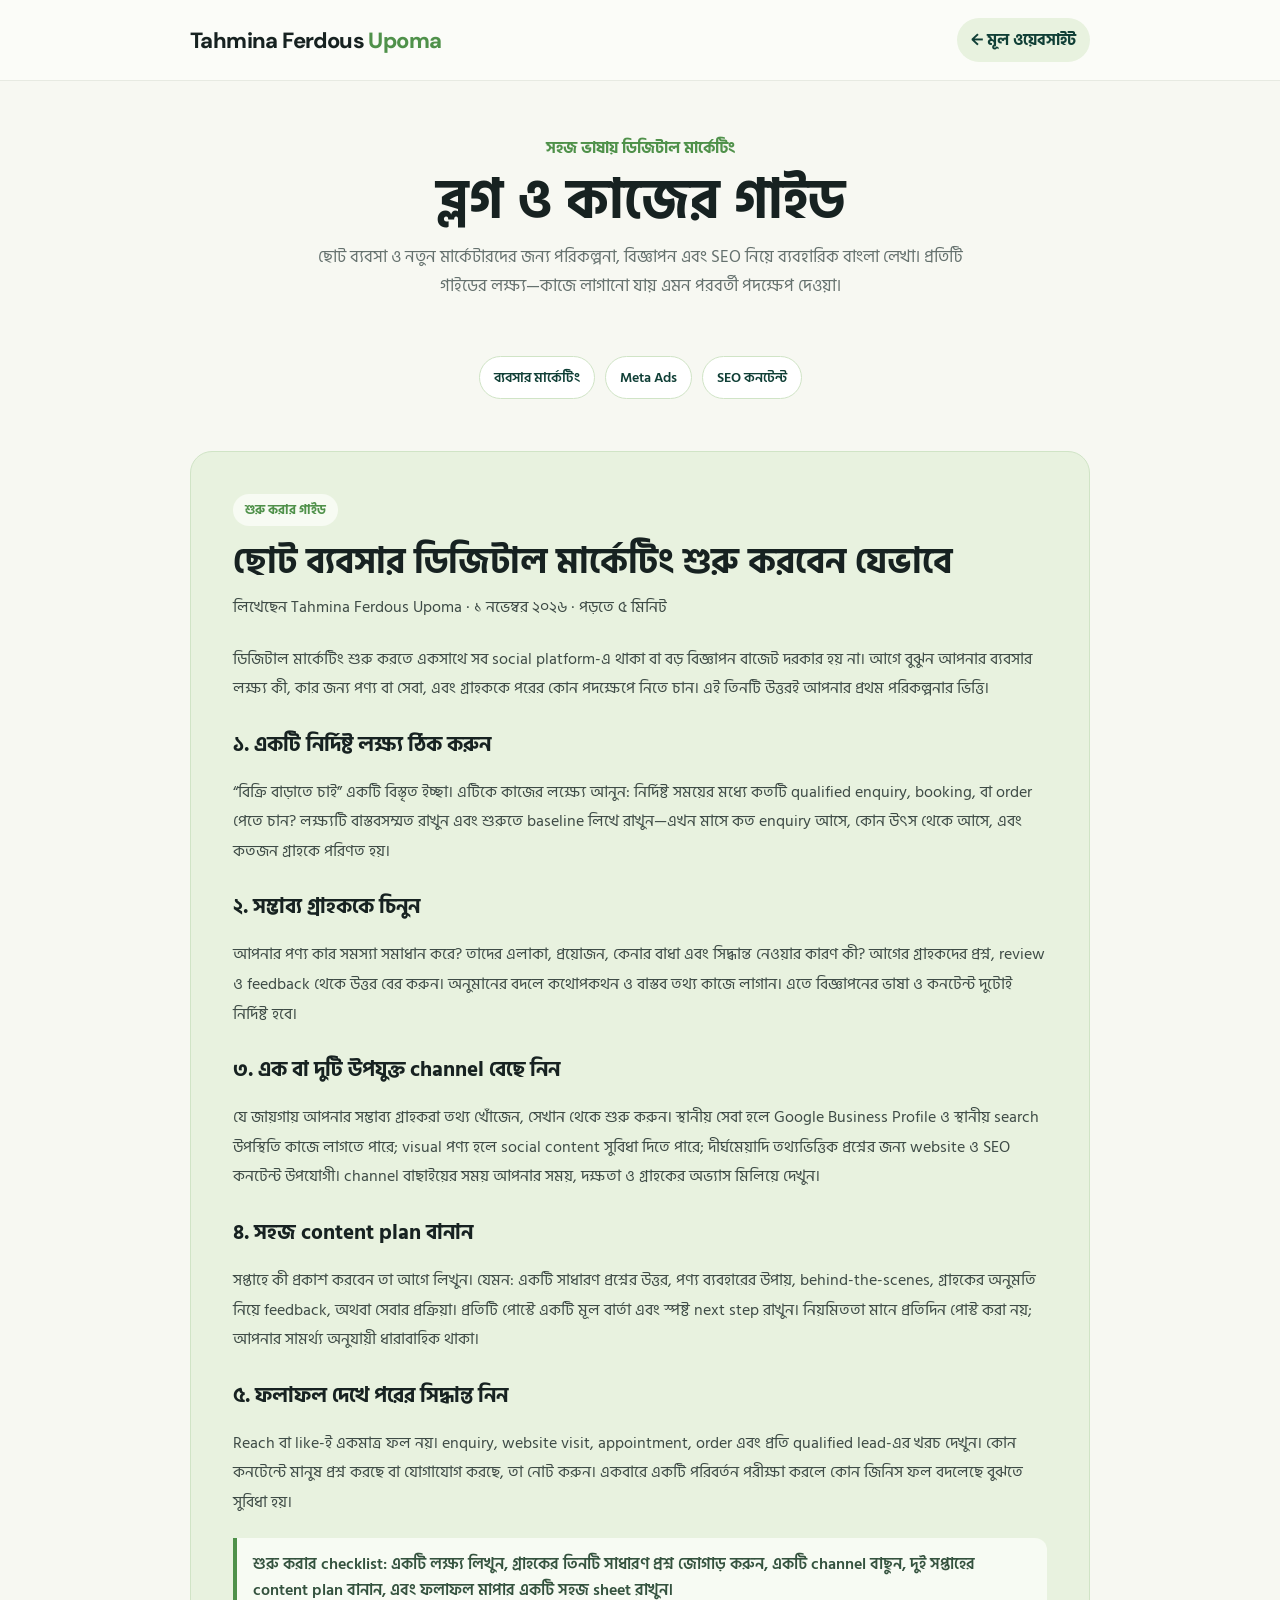
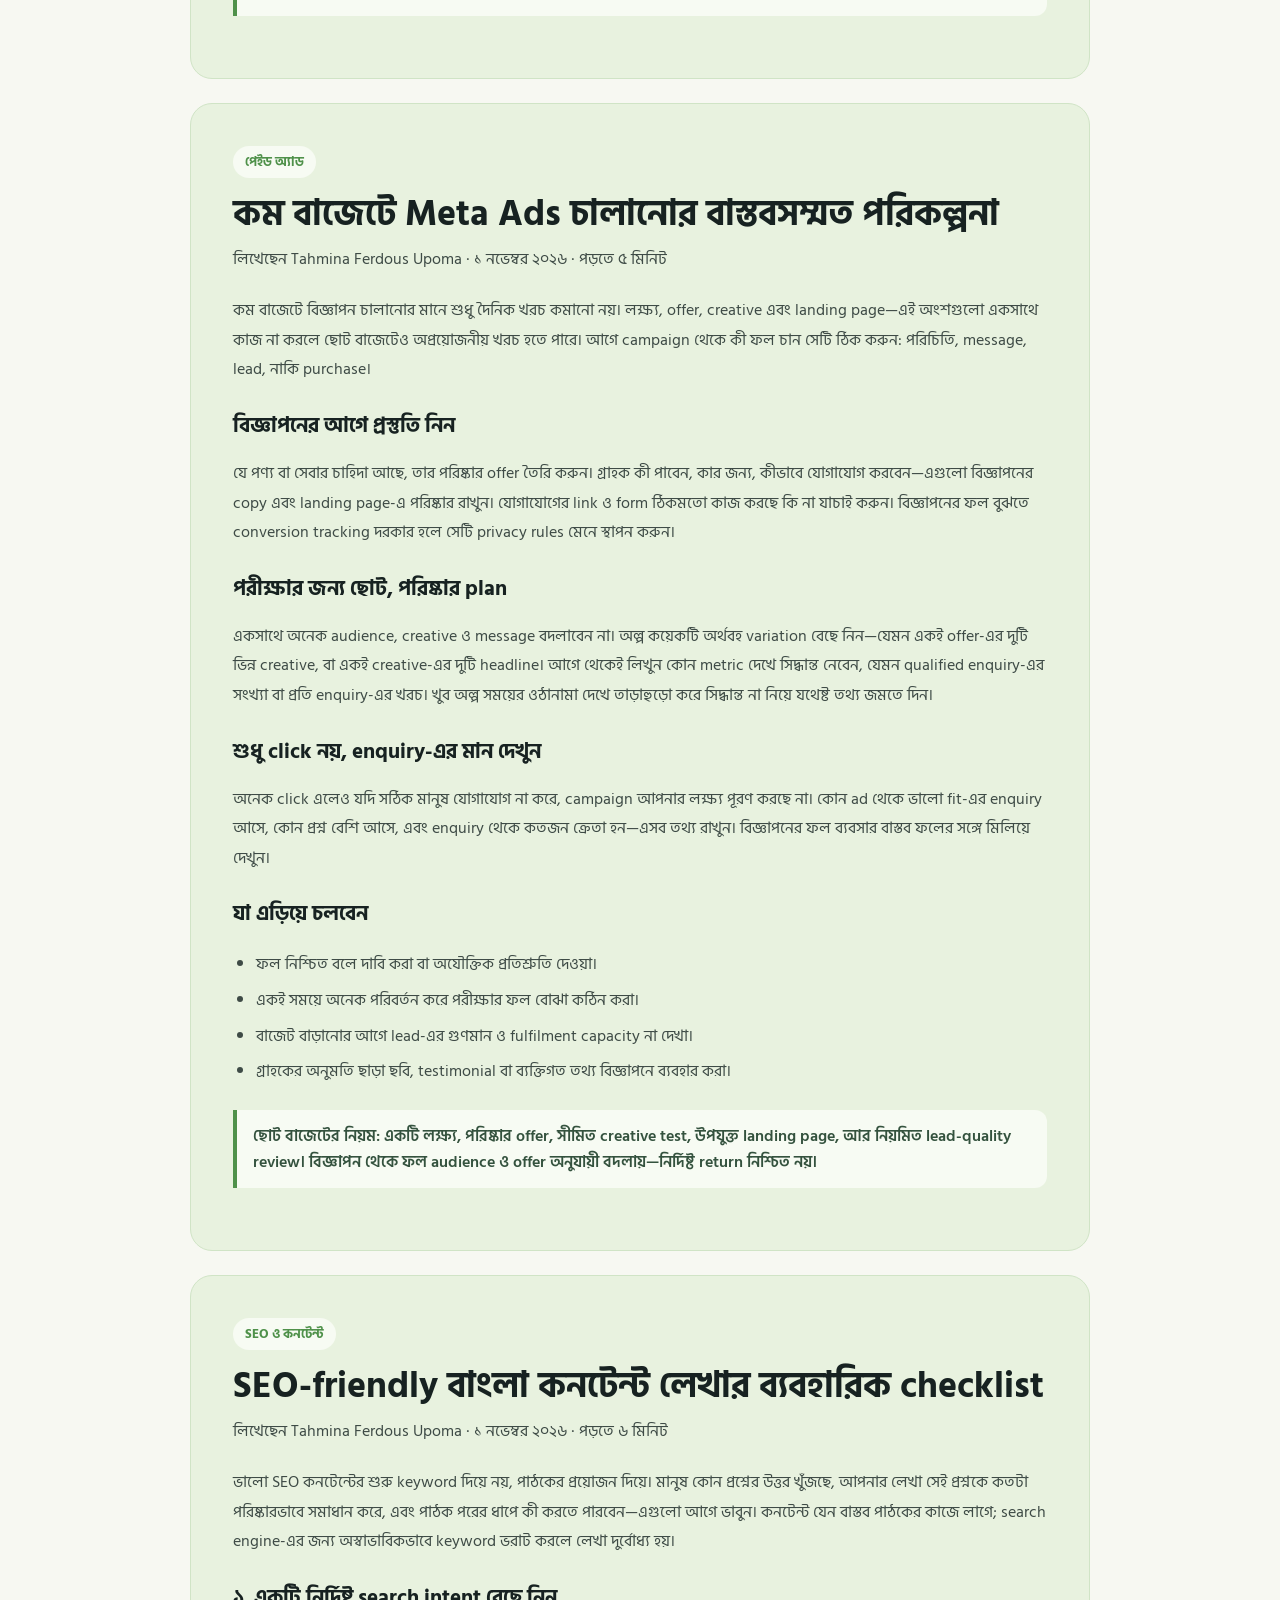
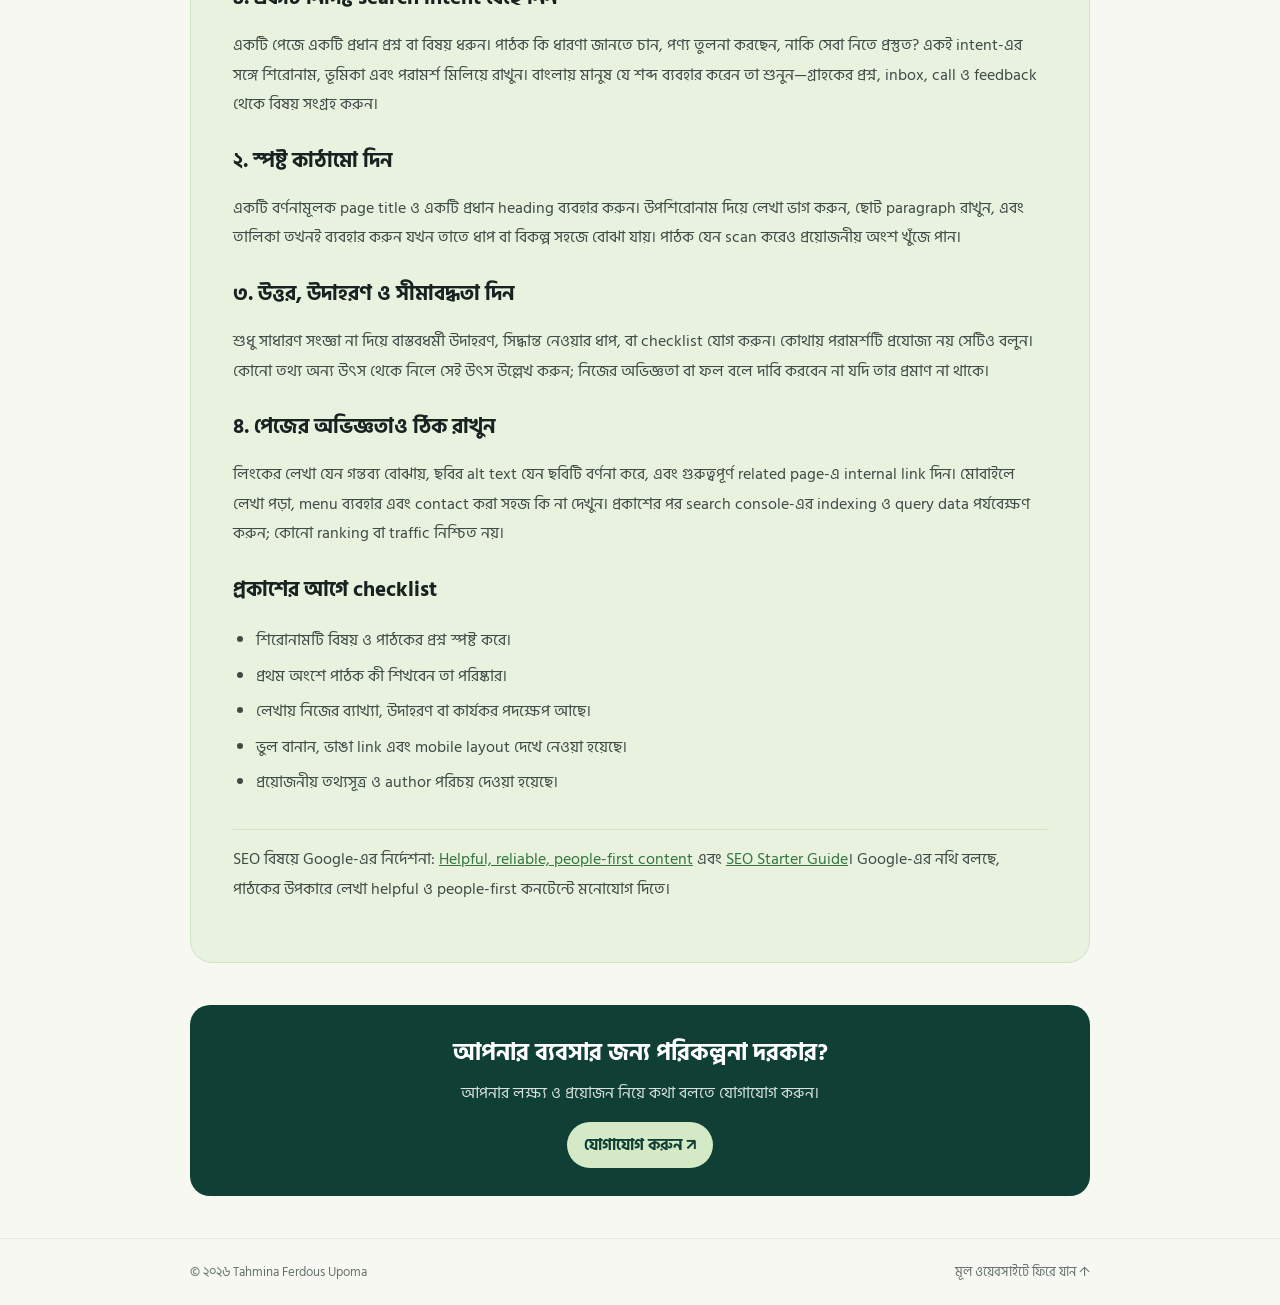
==== blog.html @ 732bf49b "Publish Bengali digital marketing articles" ====
<!doctype html>
<html lang="bn">
<head>
  <meta charset="utf-8">
  <meta name="viewport" content="width=device-width, initial-scale=1">
  <meta name="description" content="ছোট ব্যবসার ডিজিটাল মার্কেটিং, Meta Ads বাজেট পরিকল্পনা এবং SEO-friendly কনটেন্ট নিয়ে বাংলা গাইড।">
  <meta name="theme-color" content="#f7f8f2">
  <title>ডিজিটাল মার্কেটিং ব্লগ | Tahmina Ferdous Upoma</title>
  <link rel="preconnect" href="https://fonts.googleapis.com">
  <link rel="preconnect" href="https://fonts.gstatic.com" crossorigin>
  <link href="https://fonts.googleapis.com/css2?family=DM+Sans:wght@400;500;600;700;800&family=Hind+Siliguri:wght@400;500;600;700&display=swap" rel="stylesheet">
  <style>
    :root{--ink:#172221;--muted:#65716e;--deep:#103f36;--cream:#f7f8f2;--line:#d0e4c6;--card:#e8f2df;--green:#4f914a}
    *{box-sizing:border-box}html{scroll-behavior:smooth}body{margin:0;background:var(--cream);color:var(--ink);font-family:'Hind Siliguri','DM Sans',sans-serif}a{color:inherit;text-decoration:none}.wrap{width:min(900px,calc(100% - 38px));margin:auto}
    .top{padding:18px 0;border-bottom:1px solid #e7eae2;background:#fbfcf8}.nav{display:flex;align-items:center;justify-content:space-between;gap:16px}.brand{font:800 22px 'DM Sans',sans-serif;letter-spacing:-.6px}.brand span{color:var(--green)}.home{color:var(--deep);font-weight:700;background:var(--card);padding:9px 14px;border-radius:999px}
    .hero{padding:54px 0 30px;text-align:center}.kicker{color:var(--green);font-weight:700}.hero h1{font-size:clamp(34px,6vw,55px);line-height:1.13;margin:10px 0}.hero p{max-width:650px;margin:0 auto;color:var(--muted);font-size:17px;line-height:1.7}
    .toc{display:flex;justify-content:center;gap:10px;flex-wrap:wrap;margin:25px 0 52px}.toc a{background:#fff;border:1px solid var(--line);border-radius:999px;padding:9px 14px;color:var(--deep);font-weight:600;font-size:14px}
    .article{scroll-margin-top:24px;background:var(--card);border:1px solid var(--line);border-radius:22px;padding:clamp(22px,5vw,42px);margin:0 0 24px}.tag{display:inline-flex;border-radius:999px;background:#f7fbf3;color:var(--green);padding:5px 12px;font-weight:700;font-size:13px}.article h2{font-size:clamp(26px,4vw,36px);line-height:1.25;margin:14px 0 8px}.meta{font-size:13px;color:var(--muted);margin:0 0 22px}.article h3{font-size:21px;margin:24px 0 8px}.article p,.article li{font-size:16px;line-height:1.85;color:#3e4b46}.article ul,.article ol{padding-left:23px}.article li{padding:3px 0}.summary{border-left:4px solid var(--green);padding:13px 16px;background:#f7fbf3;border-radius:0 12px 12px 0;font-weight:600;color:#34523e;margin:20px 0}.source{font-size:13px;border-top:1px solid #d0e4c6;padding-top:15px;margin-top:28px;color:var(--muted)}.source a{color:#34763d;text-decoration:underline}.cta{background:var(--deep);color:#fff;border-radius:20px;padding:28px;margin:42px 0;text-align:center}.cta h2{margin:0 0 8px}.cta p{color:#d6e2db;margin:0 0 16px}.cta a{display:inline-block;background:#d4e9c5;color:#103f36;padding:10px 17px;border-radius:999px;font-weight:700}.footer{padding:22px 0;border-top:1px solid #e7eae2;color:var(--muted);font-size:13px}.footer-inner{display:flex;justify-content:space-between;gap:12px;flex-wrap:wrap}
    @media(max-width:560px){.hero{padding-top:38px}.article{border-radius:17px}.brand{font-size:17px}.article p,.article li{font-size:15px}}
  </style>
</head>
<body>
  <header class="top"><div class="wrap nav"><a class="brand" href="index.html">Tahmina Ferdous <span>Upoma</span></a><a class="home" href="index.html">← মূল ওয়েবসাইট</a></div></header>
  <main class="wrap">
    <section class="hero"><span class="kicker">সহজ ভাষায় ডিজিটাল মার্কেটিং</span><h1>ব্লগ ও কাজের গাইড</h1><p>ছোট ব্যবসা ও নতুন মার্কেটারদের জন্য পরিকল্পনা, বিজ্ঞাপন এবং SEO নিয়ে ব্যবহারিক বাংলা লেখা। প্রতিটি গাইডের লক্ষ্য—কাজে লাগানো যায় এমন পরবর্তী পদক্ষেপ দেওয়া।</p></section>
    <nav class="toc" aria-label="ব্লগের বিষয়"><a href="#small-business-marketing">ব্যবসার মার্কেটিং</a><a href="#meta-ads-budget">Meta Ads</a><a href="#seo-content-guide">SEO কনটেন্ট</a></nav>

    <article class="article" id="small-business-marketing">
      <span class="tag">শুরু করার গাইড</span><h2>ছোট ব্যবসার ডিজিটাল মার্কেটিং শুরু করবেন যেভাবে</h2><p class="meta">লিখেছেন Tahmina Ferdous Upoma · ১ নভেম্বর ২০২৬ · পড়তে ৫ মিনিট</p>
      <p>ডিজিটাল মার্কেটিং শুরু করতে একসাথে সব social platform-এ থাকা বা বড় বিজ্ঞাপন বাজেট দরকার হয় না। আগে বুঝুন আপনার ব্যবসার লক্ষ্য কী, কার জন্য পণ্য বা সেবা, এবং গ্রাহককে পরের কোন পদক্ষেপে নিতে চান। এই তিনটি উত্তরই আপনার প্রথম পরিকল্পনার ভিত্তি।</p>
      <h3>১. একটি নির্দিষ্ট লক্ষ্য ঠিক করুন</h3><p>“বিক্রি বাড়াতে চাই” একটি বিস্তৃত ইচ্ছা। এটিকে কাজের লক্ষ্যে আনুন: নির্দিষ্ট সময়ের মধ্যে কতটি qualified enquiry, booking, বা order পেতে চান? লক্ষ্যটি বাস্তবসম্মত রাখুন এবং শুরুতে baseline লিখে রাখুন—এখন মাসে কত enquiry আসে, কোন উৎস থেকে আসে, এবং কতজন গ্রাহকে পরিণত হয়।</p>
      <h3>২. সম্ভাব্য গ্রাহককে চিনুন</h3><p>আপনার পণ্য কার সমস্যা সমাধান করে? তাদের এলাকা, প্রয়োজন, কেনার বাধা এবং সিদ্ধান্ত নেওয়ার কারণ কী? আগের গ্রাহকদের প্রশ্ন, review ও feedback থেকে উত্তর বের করুন। অনুমানের বদলে কথোপকথন ও বাস্তব তথ্য কাজে লাগান। এতে বিজ্ঞাপনের ভাষা ও কনটেন্ট দুটোই নির্দিষ্ট হবে।</p>
      <h3>৩. এক বা দুটি উপযুক্ত channel বেছে নিন</h3><p>যে জায়গায় আপনার সম্ভাব্য গ্রাহকরা তথ্য খোঁজেন, সেখান থেকে শুরু করুন। স্থানীয় সেবা হলে Google Business Profile ও স্থানীয় search উপস্থিতি কাজে লাগতে পারে; visual পণ্য হলে social content সুবিধা দিতে পারে; দীর্ঘমেয়াদি তথ্যভিত্তিক প্রশ্নের জন্য website ও SEO কনটেন্ট উপযোগী। channel বাছাইয়ের সময় আপনার সময়, দক্ষতা ও গ্রাহকের অভ্যাস মিলিয়ে দেখুন।</p>
      <h3>৪. সহজ content plan বানান</h3><p>সপ্তাহে কী প্রকাশ করবেন তা আগে লিখুন। যেমন: একটি সাধারণ প্রশ্নের উত্তর, পণ্য ব্যবহারের উপায়, behind-the-scenes, গ্রাহকের অনুমতি নিয়ে feedback, অথবা সেবার প্রক্রিয়া। প্রতিটি পোস্টে একটি মূল বার্তা এবং স্পষ্ট next step রাখুন। নিয়মিততা মানে প্রতিদিন পোস্ট করা নয়; আপনার সামর্থ্য অনুযায়ী ধারাবাহিক থাকা।</p>
      <h3>৫. ফলাফল দেখে পরের সিদ্ধান্ত নিন</h3><p>Reach বা like-ই একমাত্র ফল নয়। enquiry, website visit, appointment, order এবং প্রতি qualified lead-এর খরচ দেখুন। কোন কনটেন্টে মানুষ প্রশ্ন করছে বা যোগাযোগ করছে, তা নোট করুন। একবারে একটি পরিবর্তন পরীক্ষা করলে কোন জিনিস ফল বদলেছে বুঝতে সুবিধা হয়।</p>
      <div class="summary">শুরু করার checklist: একটি লক্ষ্য লিখুন, গ্রাহকের তিনটি সাধারণ প্রশ্ন জোগাড় করুন, একটি channel বাছুন, দুই সপ্তাহের content plan বানান, এবং ফলাফল মাপার একটি সহজ sheet রাখুন।</div>
    </article>

    <article class="article" id="meta-ads-budget">
      <span class="tag">পেইড অ্যাড</span><h2>কম বাজেটে Meta Ads চালানোর বাস্তবসম্মত পরিকল্পনা</h2><p class="meta">লিখেছেন Tahmina Ferdous Upoma · ১ নভেম্বর ২০২৬ · পড়তে ৫ মিনিট</p>
      <p>কম বাজেটে বিজ্ঞাপন চালানোর মানে শুধু দৈনিক খরচ কমানো নয়। লক্ষ্য, offer, creative এবং landing page—এই অংশগুলো একসাথে কাজ না করলে ছোট বাজেটেও অপ্রয়োজনীয় খরচ হতে পারে। আগে campaign থেকে কী ফল চান সেটি ঠিক করুন: পরিচিতি, message, lead, নাকি purchase।</p>
      <h3>বিজ্ঞাপনের আগে প্রস্তুতি নিন</h3><p>যে পণ্য বা সেবার চাহিদা আছে, তার পরিষ্কার offer তৈরি করুন। গ্রাহক কী পাবেন, কার জন্য, কীভাবে যোগাযোগ করবেন—এগুলো বিজ্ঞাপনের copy এবং landing page-এ পরিষ্কার রাখুন। যোগাযোগের link ও form ঠিকমতো কাজ করছে কি না যাচাই করুন। বিজ্ঞাপনের ফল বুঝতে conversion tracking দরকার হলে সেটি privacy rules মেনে স্থাপন করুন।</p>
      <h3>পরীক্ষার জন্য ছোট, পরিষ্কার plan</h3><p>একসাথে অনেক audience, creative ও message বদলাবেন না। অল্প কয়েকটি অর্থবহ variation বেছে নিন—যেমন একই offer-এর দুটি ভিন্ন creative, বা একই creative-এর দুটি headline। আগে থেকেই লিখুন কোন metric দেখে সিদ্ধান্ত নেবেন, যেমন qualified enquiry-এর সংখ্যা বা প্রতি enquiry-এর খরচ। খুব অল্প সময়ের ওঠানামা দেখে তাড়াহুড়ো করে সিদ্ধান্ত না নিয়ে যথেষ্ট তথ্য জমতে দিন।</p>
      <h3>শুধু click নয়, enquiry-এর মান দেখুন</h3><p>অনেক click এলেও যদি সঠিক মানুষ যোগাযোগ না করে, campaign আপনার লক্ষ্য পূরণ করছে না। কোন ad থেকে ভালো fit-এর enquiry আসে, কোন প্রশ্ন বেশি আসে, এবং enquiry থেকে কতজন ক্রেতা হন—এসব তথ্য রাখুন। বিজ্ঞাপনের ফল ব্যবসার বাস্তব ফলের সঙ্গে মিলিয়ে দেখুন।</p>
      <h3>যা এড়িয়ে চলবেন</h3><ul><li>ফল নিশ্চিত বলে দাবি করা বা অযৌক্তিক প্রতিশ্রুতি দেওয়া।</li><li>একই সময়ে অনেক পরিবর্তন করে পরীক্ষার ফল বোঝা কঠিন করা।</li><li>বাজেট বাড়ানোর আগে lead-এর গুণমান ও fulfilment capacity না দেখা।</li><li>গ্রাহকের অনুমতি ছাড়া ছবি, testimonial বা ব্যক্তিগত তথ্য বিজ্ঞাপনে ব্যবহার করা।</li></ul>
      <div class="summary">ছোট বাজেটের নিয়ম: একটি লক্ষ্য, পরিষ্কার offer, সীমিত creative test, উপযুক্ত landing page, আর নিয়মিত lead-quality review। বিজ্ঞাপন থেকে ফল audience ও offer অনুযায়ী বদলায়—নির্দিষ্ট return নিশ্চিত নয়।</div>
    </article>

    <article class="article" id="seo-content-guide">
      <span class="tag">SEO ও কনটেন্ট</span><h2>SEO-friendly বাংলা কনটেন্ট লেখার ব্যবহারিক checklist</h2><p class="meta">লিখেছেন Tahmina Ferdous Upoma · ১ নভেম্বর ২০২৬ · পড়তে ৬ মিনিট</p>
      <p>ভালো SEO কনটেন্টের শুরু keyword দিয়ে নয়, পাঠকের প্রয়োজন দিয়ে। মানুষ কোন প্রশ্নের উত্তর খুঁজছে, আপনার লেখা সেই প্রশ্নকে কতটা পরিষ্কারভাবে সমাধান করে, এবং পাঠক পরের ধাপে কী করতে পারবেন—এগুলো আগে ভাবুন। কনটেন্ট যেন বাস্তব পাঠকের কাজে লাগে; search engine-এর জন্য অস্বাভাবিকভাবে keyword ভরাট করলে লেখা দুর্বোধ্য হয়।</p>
      <h3>১. একটি নির্দিষ্ট search intent বেছে নিন</h3><p>একটি পেজে একটি প্রধান প্রশ্ন বা বিষয় ধরুন। পাঠক কি ধারণা জানতে চান, পণ্য তুলনা করছেন, নাকি সেবা নিতে প্রস্তুত? একই intent-এর সঙ্গে শিরোনাম, ভূমিকা এবং পরামর্শ মিলিয়ে রাখুন। বাংলায় মানুষ যে শব্দ ব্যবহার করেন তা শুনুন—গ্রাহকের প্রশ্ন, inbox, call ও feedback থেকে বিষয় সংগ্রহ করুন।</p>
      <h3>২. স্পষ্ট কাঠামো দিন</h3><p>একটি বর্ণনামূলক page title ও একটি প্রধান heading ব্যবহার করুন। উপশিরোনাম দিয়ে লেখা ভাগ করুন, ছোট paragraph রাখুন, এবং তালিকা তখনই ব্যবহার করুন যখন তাতে ধাপ বা বিকল্প সহজে বোঝা যায়। পাঠক যেন scan করেও প্রয়োজনীয় অংশ খুঁজে পান।</p>
      <h3>৩. উত্তর, উদাহরণ ও সীমাবদ্ধতা দিন</h3><p>শুধু সাধারণ সংজ্ঞা না দিয়ে বাস্তবধর্মী উদাহরণ, সিদ্ধান্ত নেওয়ার ধাপ, বা checklist যোগ করুন। কোথায় পরামর্শটি প্রযোজ্য নয় সেটিও বলুন। কোনো তথ্য অন্য উৎস থেকে নিলে সেই উৎস উল্লেখ করুন; নিজের অভিজ্ঞতা বা ফল বলে দাবি করবেন না যদি তার প্রমাণ না থাকে।</p>
      <h3>৪. পেজের অভিজ্ঞতাও ঠিক রাখুন</h3><p>লিংকের লেখা যেন গন্তব্য বোঝায়, ছবির alt text যেন ছবিটি বর্ণনা করে, এবং গুরুত্বপূর্ণ related page-এ internal link দিন। মোবাইলে লেখা পড়া, menu ব্যবহার এবং contact করা সহজ কি না দেখুন। প্রকাশের পর search console-এর indexing ও query data পর্যবেক্ষণ করুন; কোনো ranking বা traffic নিশ্চিত নয়।</p>
      <h3>প্রকাশের আগে checklist</h3><ul><li>শিরোনামটি বিষয় ও পাঠকের প্রশ্ন স্পষ্ট করে।</li><li>প্রথম অংশে পাঠক কী শিখবেন তা পরিষ্কার।</li><li>লেখায় নিজের ব্যাখ্যা, উদাহরণ বা কার্যকর পদক্ষেপ আছে।</li><li>ভুল বানান, ভাঙা link এবং mobile layout দেখে নেওয়া হয়েছে।</li><li>প্রয়োজনীয় তথ্যসূত্র ও author পরিচয় দেওয়া হয়েছে।</li></ul>
      <p class="source">SEO বিষয়ে Google-এর নির্দেশনা: <a href="https://developers.google.com/search/docs/fundamentals/creating-helpful-content" target="_blank" rel="noopener noreferrer">Helpful, reliable, people-first content</a> এবং <a href="https://developers.google.com/search/docs/fundamentals/seo-starter-guide" target="_blank" rel="noopener noreferrer">SEO Starter Guide</a>। Google-এর নথি বলছে, পাঠকের উপকারে লেখা helpful ও people-first কনটেন্টে মনোযোগ দিতে।</p>
    </article>

    <section class="cta"><h2>আপনার ব্যবসার জন্য পরিকল্পনা দরকার?</h2><p>আপনার লক্ষ্য ও প্রয়োজন নিয়ে কথা বলতে যোগাযোগ করুন।</p><a href="index.html#contact">যোগাযোগ করুন ↗</a></section>
  </main>
  <footer class="footer"><div class="wrap footer-inner"><span>© ২০২৬ Tahmina Ferdous Upoma</span><a href="index.html">মূল ওয়েবসাইটে ফিরে যান ↑</a></div></footer>
</body>
</html>
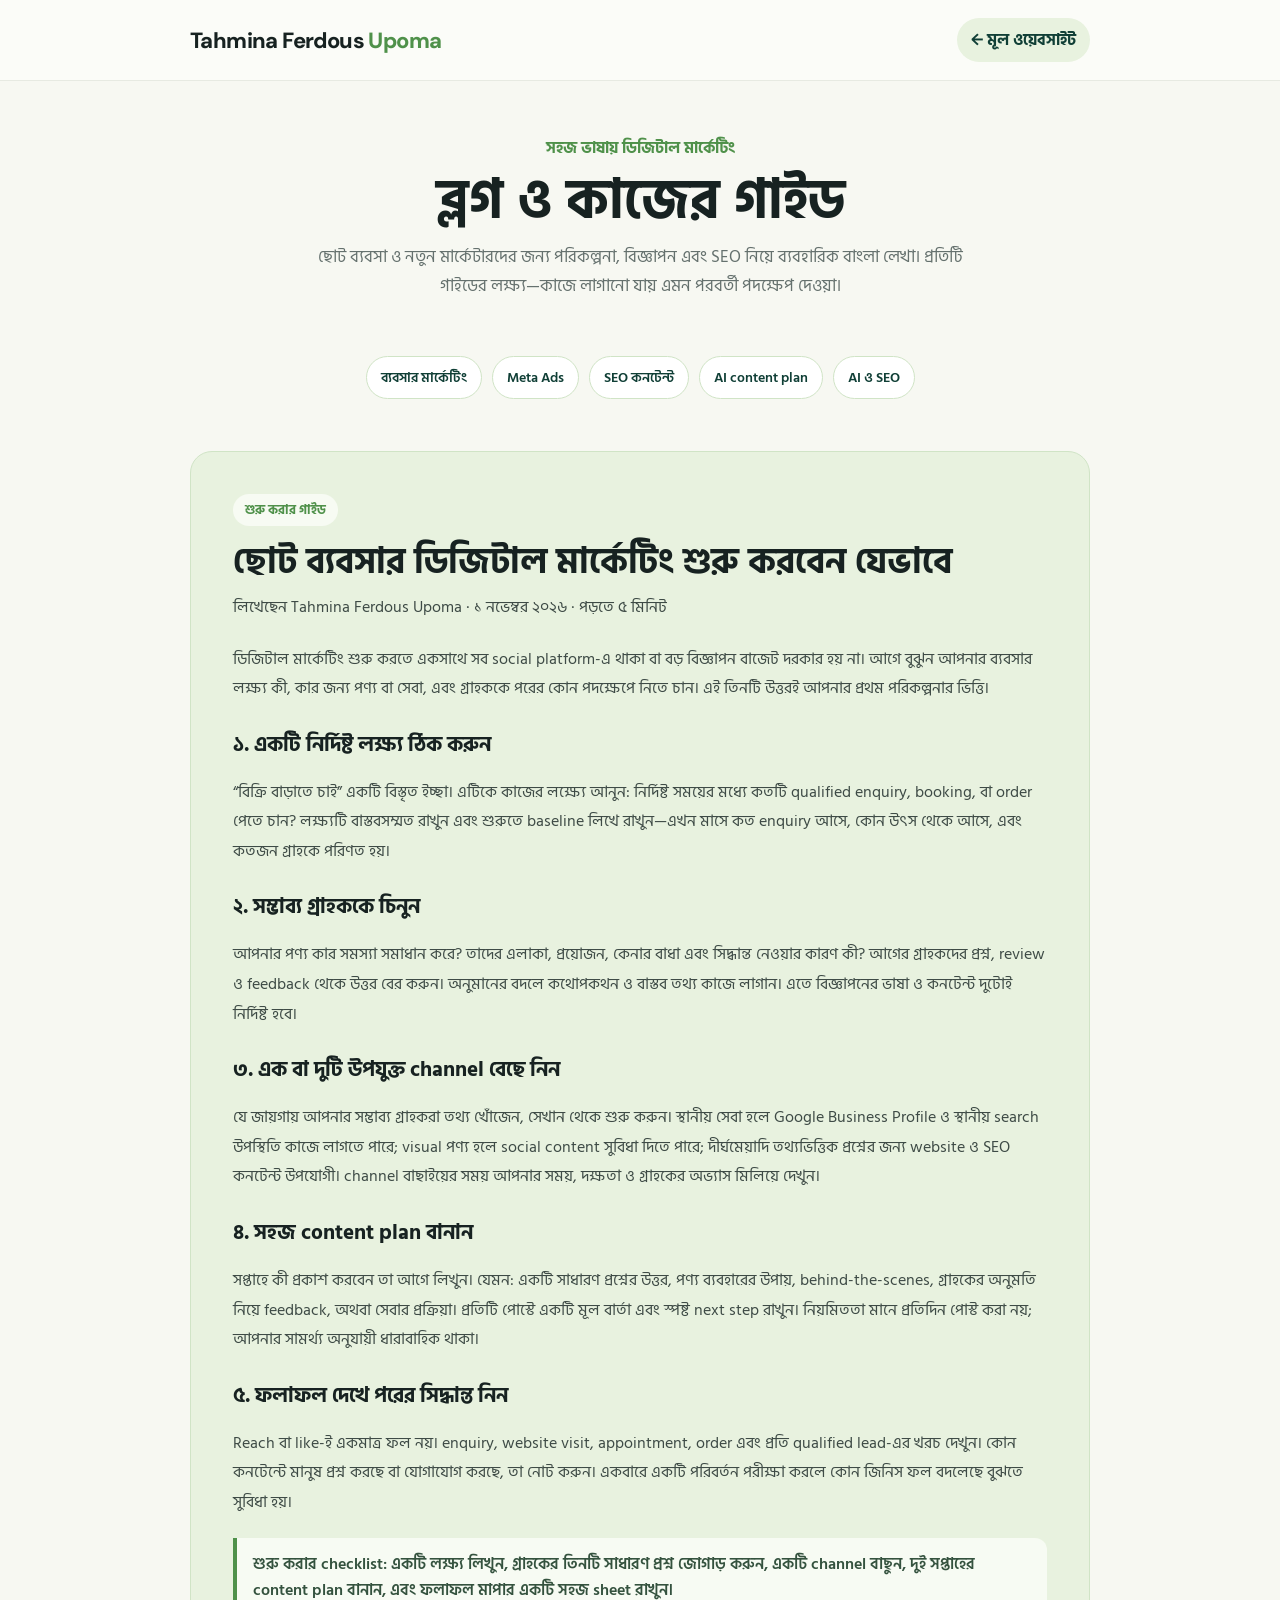
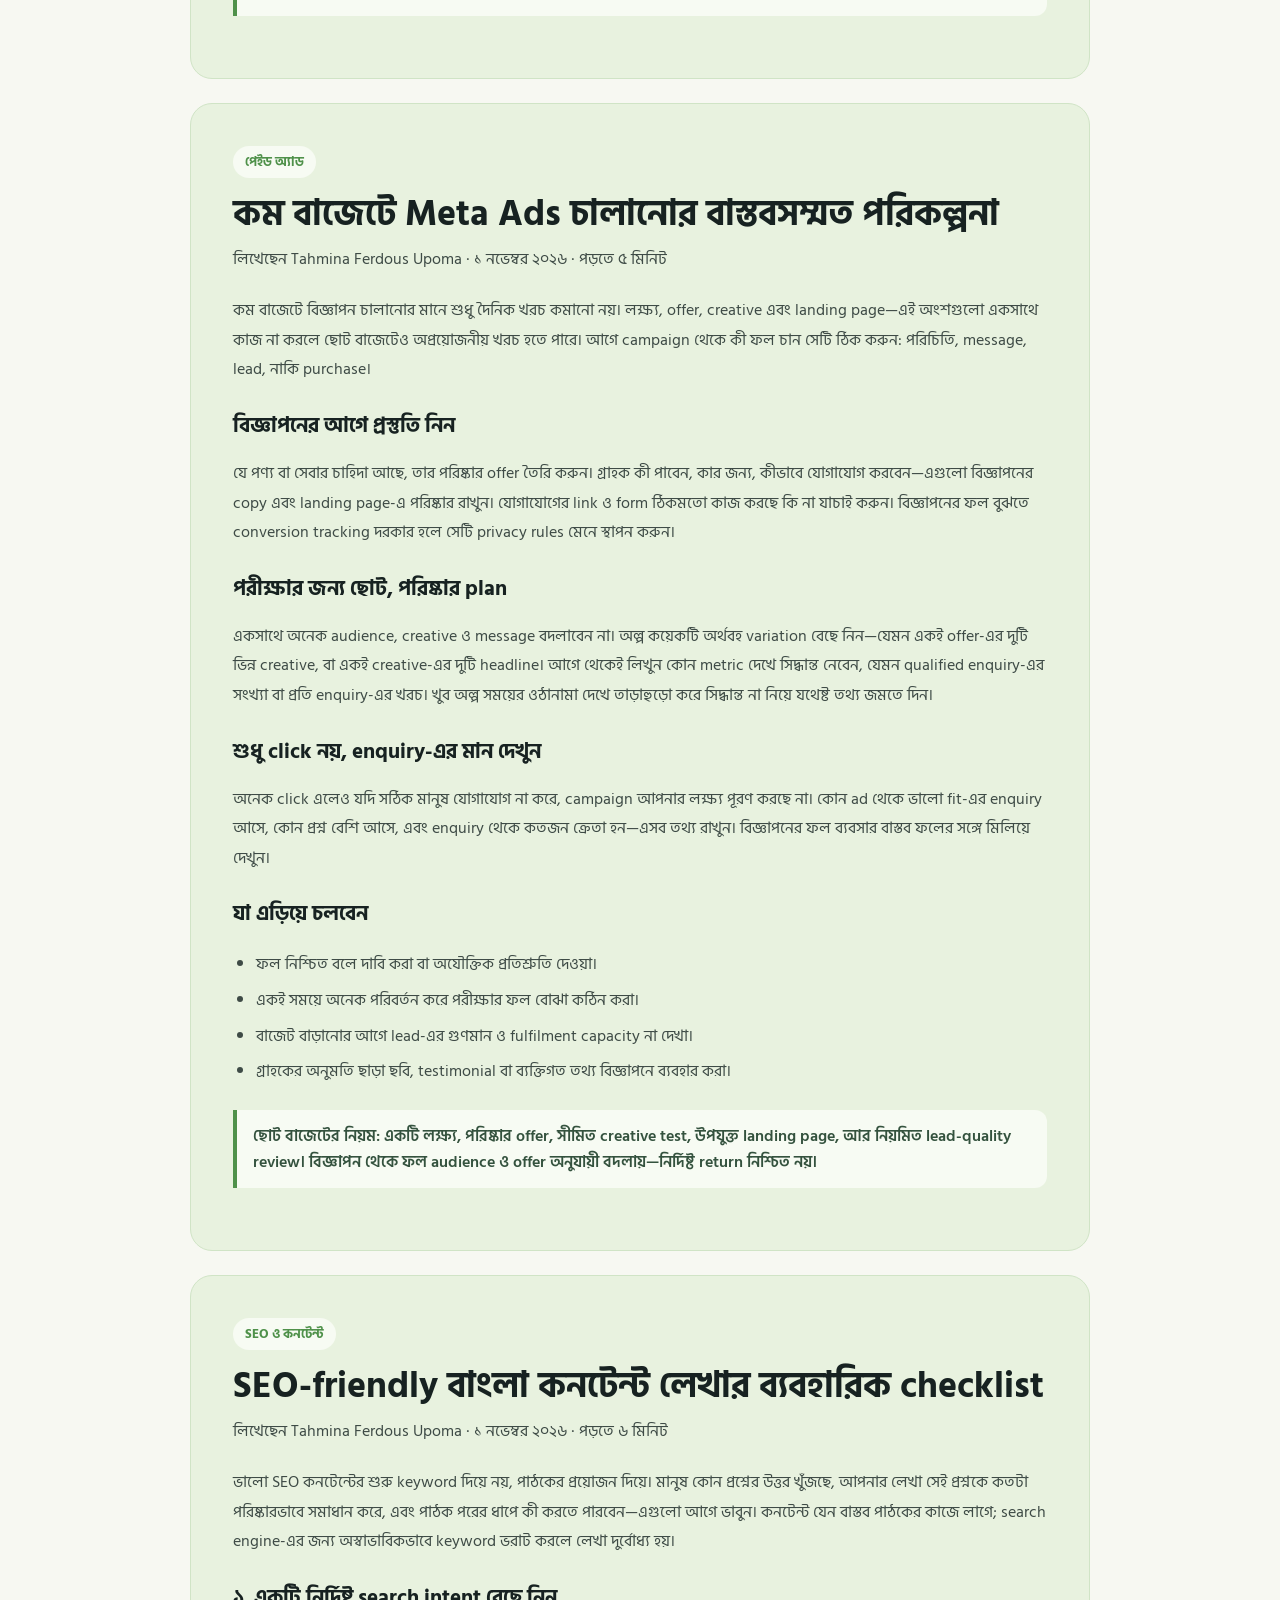
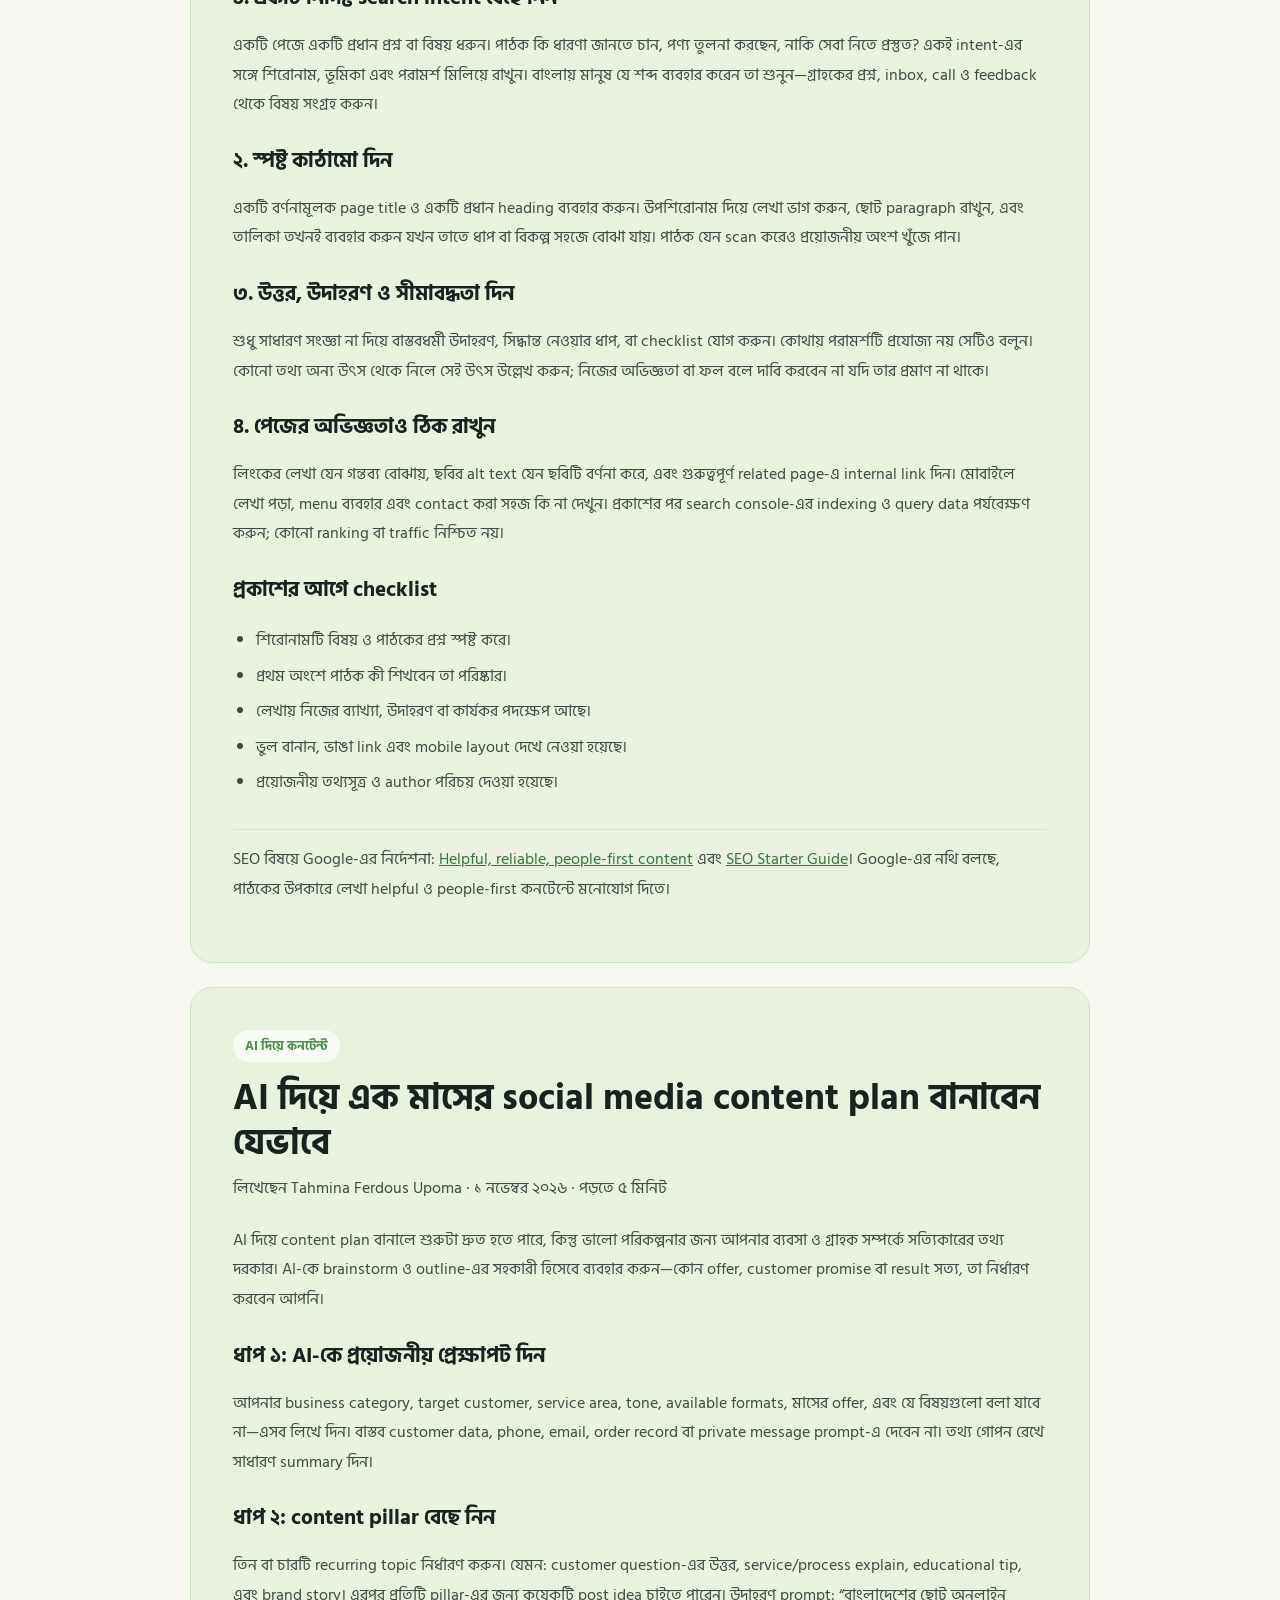
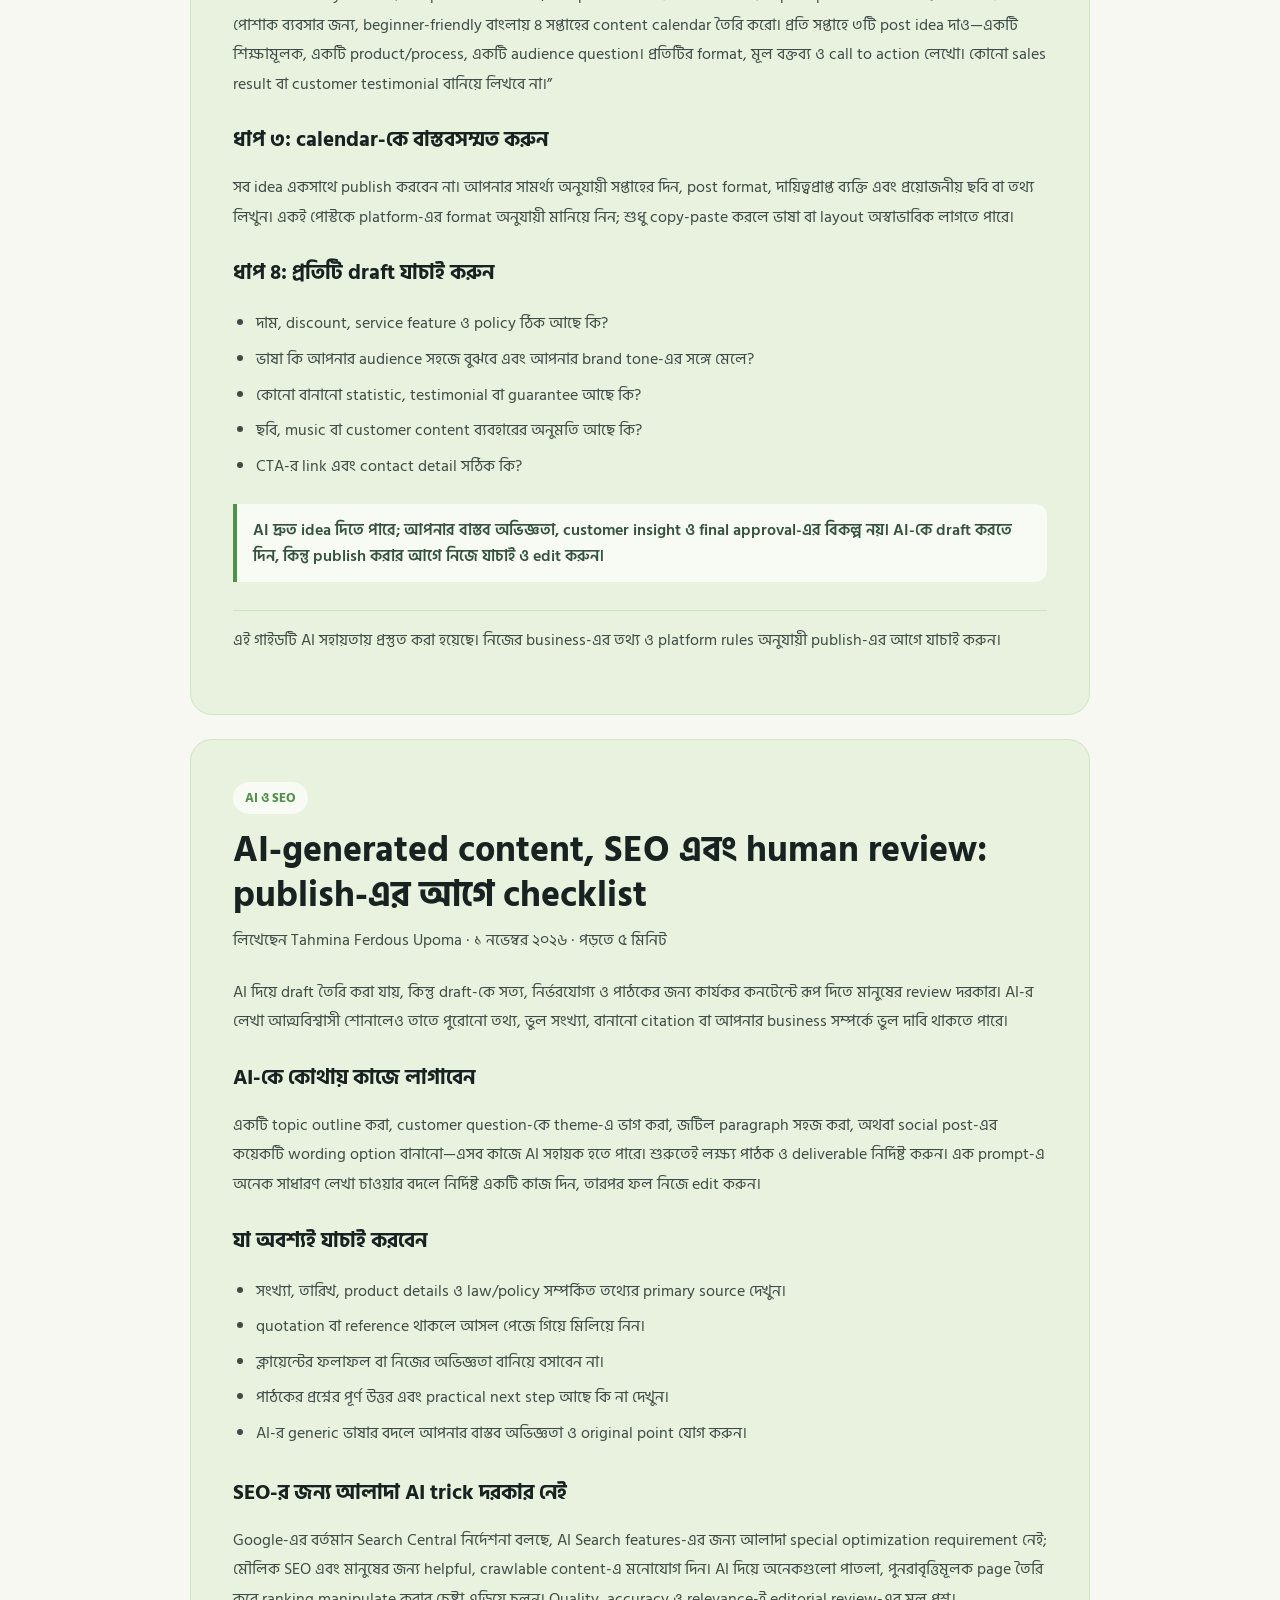
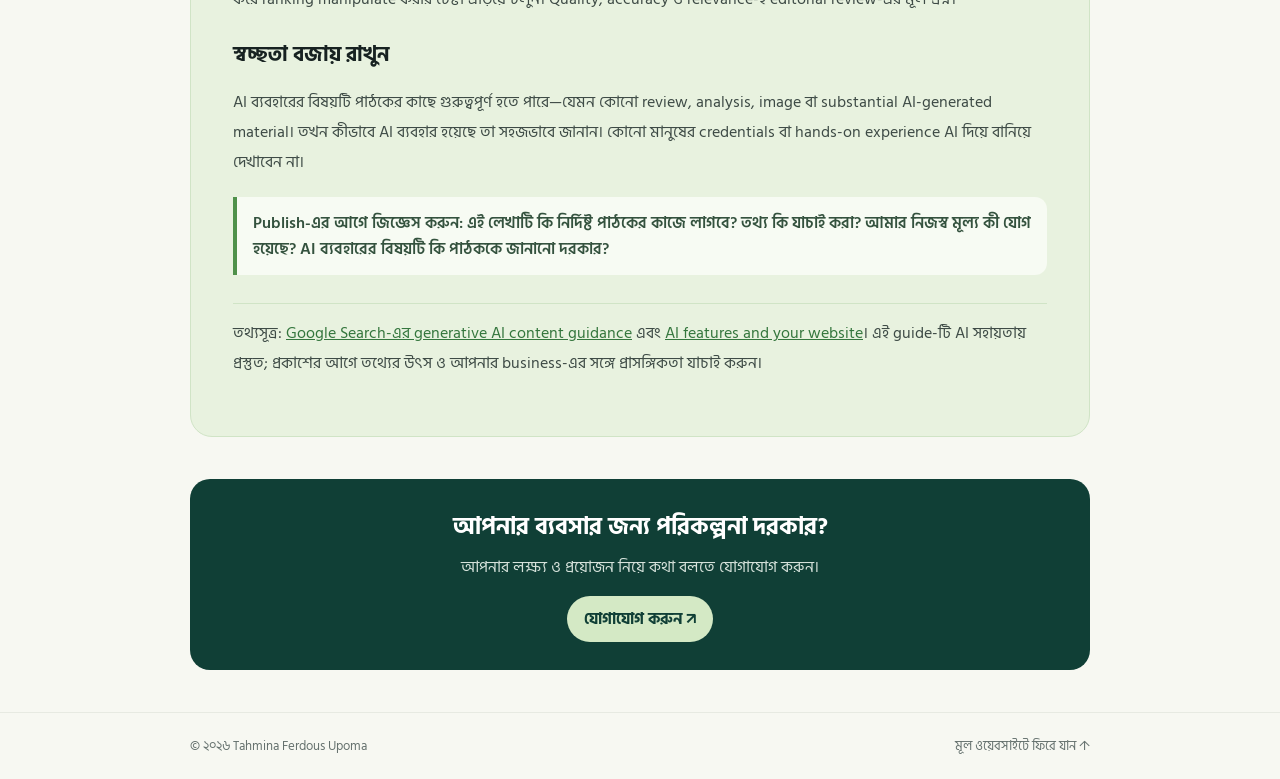
==== commit 4a4be792: "Add AI marketing blog guides" ====
--- a/blog.html
+++ b/blog.html
@@ -3,7 +3,7 @@
 <head>
   <meta charset="utf-8">
   <meta name="viewport" content="width=device-width, initial-scale=1">
-  <meta name="description" content="ছোট ব্যবসার ডিজিটাল মার্কেটিং, Meta Ads বাজেট পরিকল্পনা এবং SEO-friendly কনটেন্ট নিয়ে বাংলা গাইড।">
+  <meta name="description" content="ছোট ব্যবসার ডিজিটাল মার্কেটিং, Meta Ads, AI content planning এবং SEO নিয়ে বাংলা গাইড।">
   <meta name="theme-color" content="#f7f8f2">
   <title>ডিজিটাল মার্কেটিং ব্লগ | Tahmina Ferdous Upoma</title>
   <link rel="preconnect" href="https://fonts.googleapis.com">
@@ -23,7 +23,7 @@
   <header class="top"><div class="wrap nav"><a class="brand" href="index.html">Tahmina Ferdous <span>Upoma</span></a><a class="home" href="index.html">← মূল ওয়েবসাইট</a></div></header>
   <main class="wrap">
     <section class="hero"><span class="kicker">সহজ ভাষায় ডিজিটাল মার্কেটিং</span><h1>ব্লগ ও কাজের গাইড</h1><p>ছোট ব্যবসা ও নতুন মার্কেটারদের জন্য পরিকল্পনা, বিজ্ঞাপন এবং SEO নিয়ে ব্যবহারিক বাংলা লেখা। প্রতিটি গাইডের লক্ষ্য—কাজে লাগানো যায় এমন পরবর্তী পদক্ষেপ দেওয়া।</p></section>
-    <nav class="toc" aria-label="ব্লগের বিষয়"><a href="#small-business-marketing">ব্যবসার মার্কেটিং</a><a href="#meta-ads-budget">Meta Ads</a><a href="#seo-content-guide">SEO কনটেন্ট</a></nav>
+    <nav class="toc" aria-label="ব্লগের বিষয়"><a href="#small-business-marketing">ব্যবসার মার্কেটিং</a><a href="#meta-ads-budget">Meta Ads</a><a href="#seo-content-guide">SEO কনটেন্ট</a><a href="#ai-content-planning">AI content plan</a><a href="#ai-seo-review">AI ও SEO</a></nav>
 
     <article class="article" id="small-business-marketing">
       <span class="tag">শুরু করার গাইড</span><h2>ছোট ব্যবসার ডিজিটাল মার্কেটিং শুরু করবেন যেভাবে</h2><p class="meta">লিখেছেন Tahmina Ferdous Upoma · ১ নভেম্বর ২০২৬ · পড়তে ৫ মিনিট</p>
@@ -57,7 +57,27 @@
       <p class="source">SEO বিষয়ে Google-এর নির্দেশনা: <a href="https://developers.google.com/search/docs/fundamentals/creating-helpful-content" target="_blank" rel="noopener noreferrer">Helpful, reliable, people-first content</a> এবং <a href="https://developers.google.com/search/docs/fundamentals/seo-starter-guide" target="_blank" rel="noopener noreferrer">SEO Starter Guide</a>। Google-এর নথি বলছে, পাঠকের উপকারে লেখা helpful ও people-first কনটেন্টে মনোযোগ দিতে।</p>
     </article>
 
-    <section class="cta"><h2>আপনার ব্যবসার জন্য পরিকল্পনা দরকার?</h2><p>আপনার লক্ষ্য ও প্রয়োজন নিয়ে কথা বলতে যোগাযোগ করুন।</p><a href="index.html#contact">যোগাযোগ করুন ↗</a></section>
+        <article class="article" id="ai-content-planning">
+      <span class="tag">AI দিয়ে কনটেন্ট</span><h2>AI দিয়ে এক মাসের social media content plan বানাবেন যেভাবে</h2><p class="meta">লিখেছেন Tahmina Ferdous Upoma · ১ নভেম্বর ২০২৬ · পড়তে ৫ মিনিট</p>
+      <p>AI দিয়ে content plan বানালে শুরুটা দ্রুত হতে পারে, কিন্তু ভালো পরিকল্পনার জন্য আপনার ব্যবসা ও গ্রাহক সম্পর্কে সত্যিকারের তথ্য দরকার। AI-কে brainstorm ও outline-এর সহকারী হিসেবে ব্যবহার করুন—কোন offer, customer promise বা result সত্য, তা নির্ধারণ করবেন আপনি।</p>
+      <h3>ধাপ ১: AI-কে প্রয়োজনীয় প্রেক্ষাপট দিন</h3><p>আপনার business category, target customer, service area, tone, available formats, মাসের offer, এবং যে বিষয়গুলো বলা যাবে না—এসব লিখে দিন। বাস্তব customer data, phone, email, order record বা private message prompt-এ দেবেন না। তথ্য গোপন রেখে সাধারণ summary দিন।</p>
+      <h3>ধাপ ২: content pillar বেছে নিন</h3><p>তিন বা চারটি recurring topic নির্ধারণ করুন। যেমন: customer question-এর উত্তর, service/process explain, educational tip, এবং brand story। এরপর প্রতিটি pillar-এর জন্য কয়েকটি post idea চাইতে পারেন। উদাহরণ prompt: “বাংলাদেশের ছোট অনলাইন পোশাক ব্যবসার জন্য, beginner-friendly বাংলায় ৪ সপ্তাহের content calendar তৈরি করো। প্রতি সপ্তাহে ৩টি post idea দাও—একটি শিক্ষামূলক, একটি product/process, একটি audience question। প্রতিটির format, মূল বক্তব্য ও call to action লেখো। কোনো sales result বা customer testimonial বানিয়ে লিখবে না।”</p>
+      <h3>ধাপ ৩: calendar-কে বাস্তবসম্মত করুন</h3><p>সব idea একসাথে publish করবেন না। আপনার সামর্থ্য অনুযায়ী সপ্তাহের দিন, post format, দায়িত্বপ্রাপ্ত ব্যক্তি এবং প্রয়োজনীয় ছবি বা তথ্য লিখুন। একই পোস্টকে platform-এর format অনুযায়ী মানিয়ে নিন; শুধু copy-paste করলে ভাষা বা layout অস্বাভাবিক লাগতে পারে।</p>
+      <h3>ধাপ ৪: প্রতিটি draft যাচাই করুন</h3><ul><li>দাম, discount, service feature ও policy ঠিক আছে কি?</li><li>ভাষা কি আপনার audience সহজে বুঝবে এবং আপনার brand tone-এর সঙ্গে মেলে?</li><li>কোনো বানানো statistic, testimonial বা guarantee আছে কি?</li><li>ছবি, music বা customer content ব্যবহারের অনুমতি আছে কি?</li><li>CTA-র link এবং contact detail সঠিক কি?</li></ul>
+      <div class="summary">AI দ্রুত idea দিতে পারে; আপনার বাস্তব অভিজ্ঞতা, customer insight ও final approval-এর বিকল্প নয়। AI-কে draft করতে দিন, কিন্তু publish করার আগে নিজে যাচাই ও edit করুন।</div>
+      <p class="source">এই গাইডটি AI সহায়তায় প্রস্তুত করা হয়েছে। নিজের business-এর তথ্য ও platform rules অনুযায়ী publish-এর আগে যাচাই করুন।</p>
+    </article>
+
+    <article class="article" id="ai-seo-review">
+      <span class="tag">AI ও SEO</span><h2>AI-generated content, SEO এবং human review: publish-এর আগে checklist</h2><p class="meta">লিখেছেন Tahmina Ferdous Upoma · ১ নভেম্বর ২০২৬ · পড়তে ৫ মিনিট</p>
+      <p>AI দিয়ে draft তৈরি করা যায়, কিন্তু draft-কে সত্য, নির্ভরযোগ্য ও পাঠকের জন্য কার্যকর কনটেন্টে রূপ দিতে মানুষের review দরকার। AI-র লেখা আত্মবিশ্বাসী শোনালেও তাতে পুরোনো তথ্য, ভুল সংখ্যা, বানানো citation বা আপনার business সম্পর্কে ভুল দাবি থাকতে পারে।</p>
+      <h3>AI-কে কোথায় কাজে লাগাবেন</h3><p>একটি topic outline করা, customer question-কে theme-এ ভাগ করা, জটিল paragraph সহজ করা, অথবা social post-এর কয়েকটি wording option বানানো—এসব কাজে AI সহায়ক হতে পারে। শুরুতেই লক্ষ্য পাঠক ও deliverable নির্দিষ্ট করুন। এক prompt-এ অনেক সাধারণ লেখা চাওয়ার বদলে নির্দিষ্ট একটি কাজ দিন, তারপর ফল নিজে edit করুন।</p>
+      <h3>যা অবশ্যই যাচাই করবেন</h3><ul><li>সংখ্যা, তারিখ, product details ও law/policy সম্পর্কিত তথ্যের primary source দেখুন।</li><li>quotation বা reference থাকলে আসল পেজে গিয়ে মিলিয়ে নিন।</li><li>ক্লায়েন্টের ফলাফল বা নিজের অভিজ্ঞতা বানিয়ে বসাবেন না।</li><li>পাঠকের প্রশ্নের পূর্ণ উত্তর এবং practical next step আছে কি না দেখুন।</li><li>AI-র generic ভাষার বদলে আপনার বাস্তব অভিজ্ঞতা ও original point যোগ করুন।</li></ul>
+      <h3>SEO-র জন্য আলাদা AI trick দরকার নেই</h3><p>Google-এর বর্তমান Search Central নির্দেশনা বলছে, AI Search features-এর জন্য আলাদা special optimization requirement নেই; মৌলিক SEO এবং মানুষের জন্য helpful, crawlable content-এ মনোযোগ দিন। AI দিয়ে অনেকগুলো পাতলা, পুনরাবৃত্তিমূলক page তৈরি করে ranking manipulate করার চেষ্টা এড়িয়ে চলুন। Quality, accuracy ও relevance-ই editorial review-এর মূল প্রশ্ন।</p>
+      <h3>স্বচ্ছতা বজায় রাখুন</h3><p>AI ব্যবহারের বিষয়টি পাঠকের কাছে গুরুত্বপূর্ণ হতে পারে—যেমন কোনো review, analysis, image বা substantial AI-generated material। তখন কীভাবে AI ব্যবহার হয়েছে তা সহজভাবে জানান। কোনো মানুষের credentials বা hands-on experience AI দিয়ে বানিয়ে দেখাবেন না।</p>
+      <div class="summary">Publish-এর আগে জিজ্ঞেস করুন: এই লেখাটি কি নির্দিষ্ট পাঠকের কাজে লাগবে? তথ্য কি যাচাই করা? আমার নিজস্ব মূল্য কী যোগ হয়েছে? AI ব্যবহারের বিষয়টি কি পাঠককে জানানো দরকার?</div>
+      <p class="source">তথ্যসূত্র: <a href="https://developers.google.com/search/docs/fundamentals/using-gen-ai-content" target="_blank" rel="noopener noreferrer">Google Search-এর generative AI content guidance</a> এবং <a href="https://developers.google.com/search/docs/appearance/ai-features" target="_blank" rel="noopener noreferrer">AI features and your website</a>। এই guide-টি AI সহায়তায় প্রস্তুত; প্রকাশের আগে তথ্যের উৎস ও আপনার business-এর সঙ্গে প্রাসঙ্গিকতা যাচাই করুন।</p>
+    </article>    <section class="cta"><h2>আপনার ব্যবসার জন্য পরিকল্পনা দরকার?</h2><p>আপনার লক্ষ্য ও প্রয়োজন নিয়ে কথা বলতে যোগাযোগ করুন।</p><a href="index.html#contact">যোগাযোগ করুন ↗</a></section>
   </main>
   <footer class="footer"><div class="wrap footer-inner"><span>© ২০২৬ Tahmina Ferdous Upoma</span><a href="index.html">মূল ওয়েবসাইটে ফিরে যান ↑</a></div></footer>
 </body>
